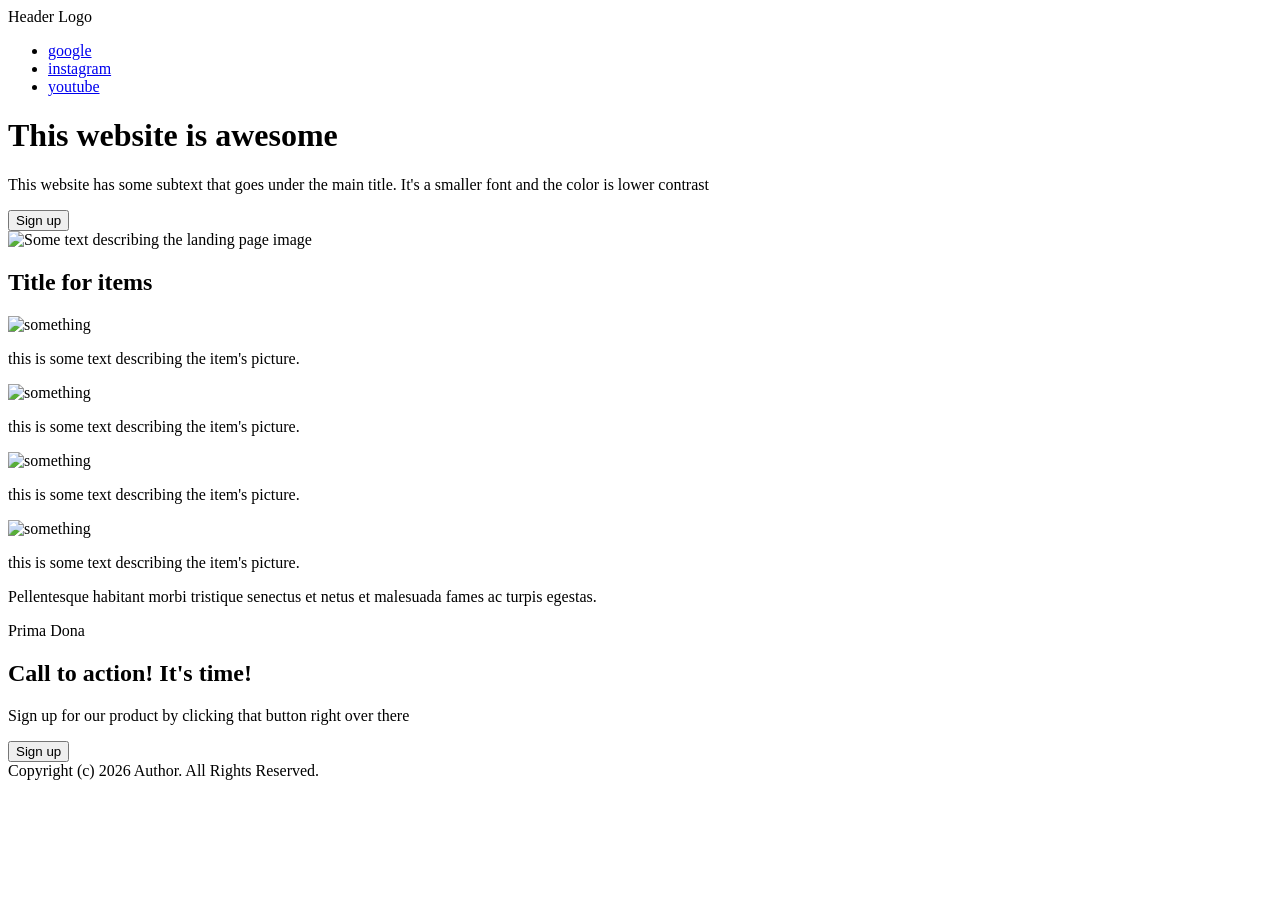
==== foundations/landing-page/index.html @ 13d27c4d "add index.html" ====
<!DOCTYPE html>
<html lang="en">

<head>
    <meta charset="UTF-8">
    <meta name="viewport" content="width=device-width, initial-scale=1.0">
    <link rel="stylesheet" href="styles.css">
    <title>Landing Page</title>
</head>

<body>
    <header>
        <div class="logo">Header Logo</div>
        <ul class="header-links">
            <li><a href="https://www.google.com">google</a></li>
            <li><a href="https://www.instagram.com">instagram</a></li>
            <li><a href="https://www.youtube.com">youtube</a></li>
        </ul>
    </header>
    <div class="hero">
        <div class="hero-info">
            <h1> This website is awesome </h1>
            <p> This website has some subtext that goes under the main title. It's a smaller font and the color is lower
                contrast</p>
            <button>Sign up</button>
        </div>
        <img src="./img/" alt="Some text describing the landing page image">
    </div>
    <div class="items">
        <h2>Title for items</h2>
        <div class="item">
            <img href="img/" alt="something">
            <p class="item-description"> this is some text describing the item's picture.</p>
        </div>
        <div class="item">
            <img href="img/" alt="something">
            <p class="item-description"> this is some text describing the item's picture.</p>
        </div>
        <div class="item">
            <img href="img/" alt="something">
            <p class="item-description"> this is some text describing the item's picture.</p>
        </div>
        <div class="item">
            <img href="img/" alt="something">
            <p class="item-description"> this is some text describing the item's picture.</p>
        </div>
    </div>
    <div class="quote">
        <p class="quote-text">Pellentesque habitant morbi tristique senectus et netus et malesuada fames ac turpis
            egestas.</p>
        <p class="quote-author">Prima Dona</p>
    </div>
    <div class="sign-up">
        <h2>Call to action! It's time!</h2>
        <p>Sign up for our product by clicking that button right over there</p>
        <button>Sign up</button>
    </div>
    <footer> Copyright (c) 2026 Author. All Rights Reserved. </footer>
</body>

</html>
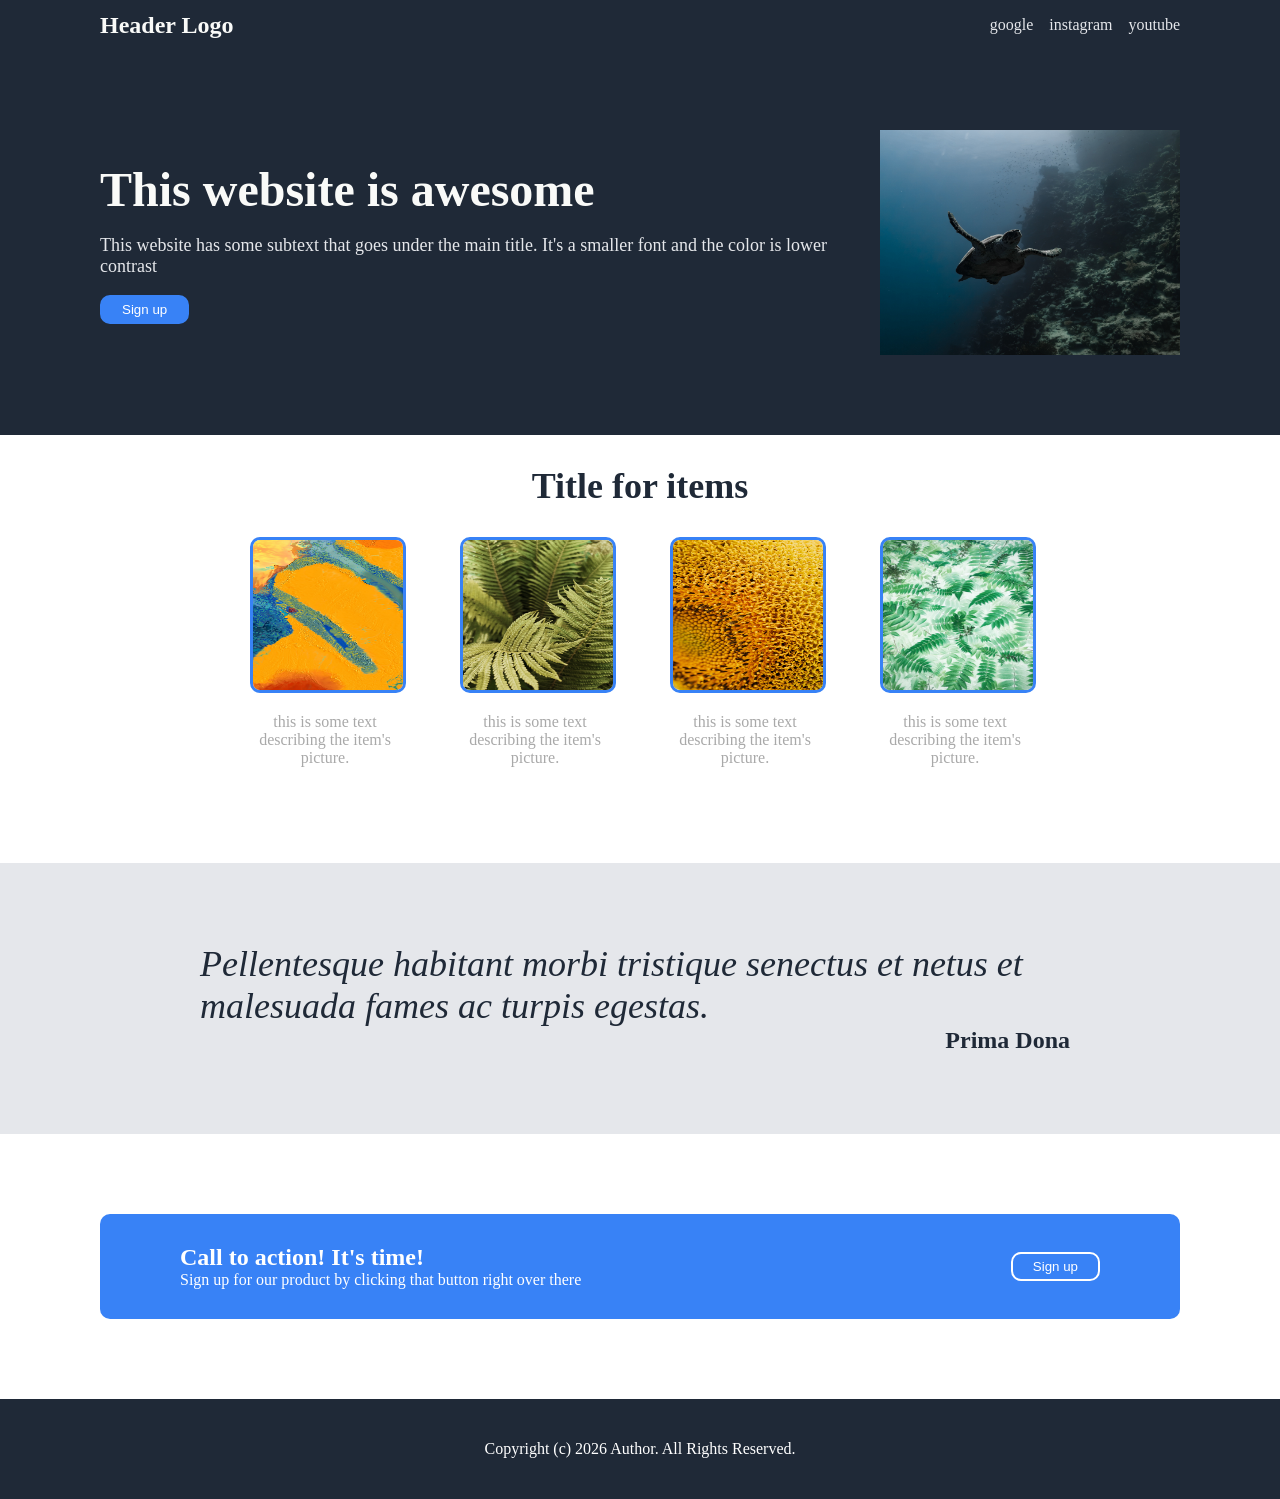
==== commit 009b8b2a: "finish landing page" ====
--- a/foundations/landing-page/index.html
+++ b/foundations/landing-page/index.html
@@ -24,35 +24,37 @@
                 contrast</p>
             <button>Sign up</button>
         </div>
-        <img src="./img/" alt="Some text describing the landing page image">
+        <img src="./img/landing.jpg" alt="Some text describing the landing page image">
     </div>
+    <h2 class="items-title">Title for items</h2>
     <div class="items">
-        <h2>Title for items</h2>
         <div class="item">
-            <img href="img/" alt="something">
+            <img src="img/one.png" alt="something">
             <p class="item-description"> this is some text describing the item's picture.</p>
         </div>
         <div class="item">
-            <img href="img/" alt="something">
+            <img src="./img/two.png" alt="something">
             <p class="item-description"> this is some text describing the item's picture.</p>
         </div>
         <div class="item">
-            <img href="img/" alt="something">
+            <img src="./img/three.png" alt="something">
             <p class="item-description"> this is some text describing the item's picture.</p>
         </div>
         <div class="item">
-            <img href="img/" alt="something">
+            <img src="./img/four.png" alt="something">
             <p class="item-description"> this is some text describing the item's picture.</p>
         </div>
     </div>
     <div class="quote">
-        <p class="quote-text">Pellentesque habitant morbi tristique senectus et netus et malesuada fames ac turpis
-            egestas.</p>
-        <p class="quote-author">Prima Dona</p>
+        <em class="quote-text">Pellentesque habitant morbi tristique senectus et netus et malesuada fames ac turpis
+            egestas.</em>
+        <strong class="quote-author">Prima Dona</strong>
     </div>
     <div class="sign-up">
-        <h2>Call to action! It's time!</h2>
-        <p>Sign up for our product by clicking that button right over there</p>
+        <div class="sign-up-text">
+            <h2>Call to action! It's time!</h2>
+            <p>Sign up for our product by clicking that button right over there</p>
+        </div>
         <button>Sign up</button>
     </div>
     <footer> Copyright (c) 2026 Author. All Rights Reserved. </footer>
--- a/foundations/landing-page/styles.css
+++ b/foundations/landing-page/styles.css
@@ -0,0 +1,148 @@
+body {
+    font-family: Roboto;
+    margin: 0;
+}
+
+header,
+footer,
+.hero {
+    background-color: #1F2937;
+}
+
+header {
+    display: flex;
+    justify-content: space-between;
+    align-items: center;
+    padding: 0 100px;
+}
+
+header ul {
+    display: flex;
+    gap: 16px;
+}
+
+ul {
+    list-style: none;
+    padding: 0
+}
+
+a {
+    text-decoration: none;
+    color: #E5E7EB;
+}
+
+.logo {
+    font-size: 24px;
+    font-weight: 900;
+    color: #F9FAF8;    
+}
+
+.hero {
+    display: flex;
+    justify-content: space-between;
+    align-items: center;
+    padding: 80px 100px;
+    gap: 40px;
+}
+.hero h1 {
+    margin: 0;
+    font-size: 48px;
+    color: #F9FAF8;
+    font-weight: 900;
+}
+
+.hero p {
+    font-size: 18px;
+    color: #E5E7EB;
+}
+
+.hero img {
+    flex: 1;
+    width: 300px;
+}
+
+.items-title {
+    font-size: 36px;
+    color: #1F2937;
+    font-weight: 900;
+    text-align: center;
+}
+
+.items {
+    display: flex;
+    justify-content: center;
+    gap: 60px;
+    padding: 0 200px;
+    color: darkgrey;
+}
+
+.item {
+    text-align: center;
+    width: 150px;
+}
+
+.item img {
+    border: solid #3882F6;
+    border-radius: 10px;
+    width: 150px;
+    height: 150px;
+}
+
+.quote {
+    background-color: #E5E7EB;
+    color: #1F2937;
+    margin: 80px 0;
+    display: flex;
+    flex-direction: column;
+    align-items: center;
+    padding: 80px 200px;
+}
+
+.quote-text {
+    font-size: 36px;
+    font-weight: 300px;
+}
+
+.quote-author {
+    margin: 0px;
+    align-self: end;
+    font-size: 24px;
+    padding-right: 10px;
+}
+
+.sign-up {
+    background-color: #3882F6;
+    display: flex;
+    justify-content: space-between;
+    align-items: center;
+    padding: 30px 80px;
+    margin: 80px 100px;
+    border-radius: 10px;
+    color: white;
+}
+
+.sign-up * {
+    margin: 0px;
+}
+
+button {
+    color: white;
+    background-color: #3882F6;
+    border-color: #3882F6;
+    border-radius: 10px;
+    border-style: solid;
+    padding: 5px 20px;
+}
+
+.sign-up button {
+    border-color: white;
+}
+
+footer {
+    display: flex;
+    justify-content: center;
+    align-items: center;
+    color: white;
+    height: 100px;
+    flex: none
+}
